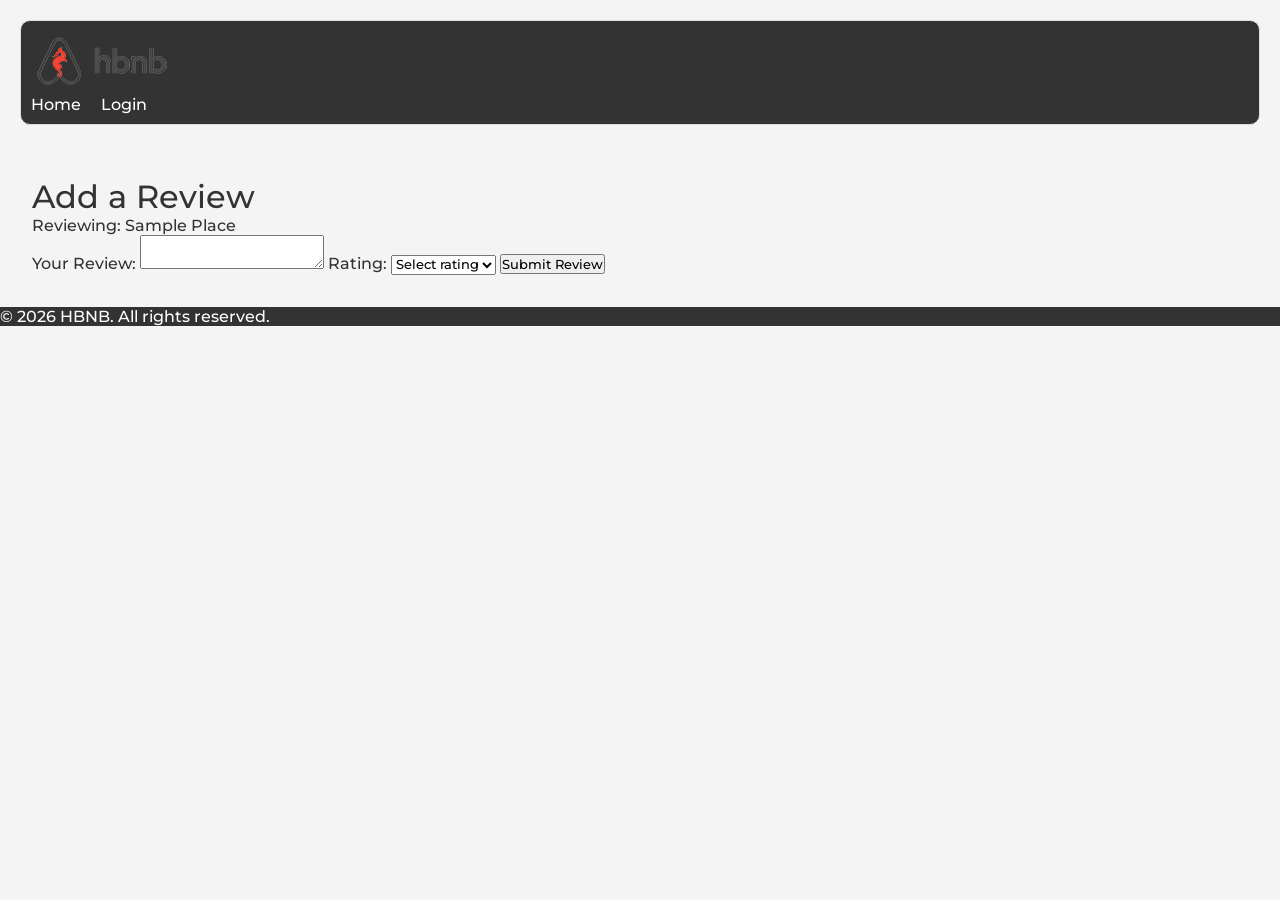
==== Part4/add_review.html @ 7bf24923 "Update add_review.html" ====
<!DOCTYPE html>
<html lang="en">
<head>
    <meta charset="UTF-8">
    <meta name="viewport" content="width=device-width, initial-scale=1.0">
    <title>Add Review</title>
    <link rel="stylesheet" href="styles.css">
    <link rel="icon" type="image/png" href="images/icon.png">
</head>
<body>

    <!-- Header -->
    <header>
        <img src="images/logo.png" alt="HBNB Logo" class="logo">
        <nav>
            <a href="index.html">Home</a>
            <a href="login.html" class="login-button">Login</a>
        </nav>
    </header>

    <!-- Main Content -->
    <main>
        <h1>Add a Review</h1>

        <!-- Static place identification -->
        <p><strong>Reviewing:</strong> Sample Place</p>

        <form id="review-form">
            <label for="review">Your Review:</label>
            <textarea id="review" name="review" required></textarea>

            <label for="rating">Rating:</label>
            <select id="rating" name="rating" required>
                <option value="">Select rating</option>
                <option value="1">1 - Very bad</option>
                <option value="2">2 - Bad</option>
                <option value="3">3 - Average</option>
                <option value="4">4 - Good</option>
                <option value="5">5 - Excellent</option>
            </select>

            <button type="submit">Submit Review</button>
        </form>
    </main>

    <!-- Footer -->
    <footer>
        <p>© 2026 HBNB. All rights reserved.</p>
    </footer>

</body>
</html>
---- Part4/styles.css ----
@import url('https://fonts.googleapis.com/css2?family=Montserrat:ital,wght@0,100..900;1,100..900&display=swap');
* {
    box-sizing: border-box;
    margin: 0;
    padding: 0;
    font-family: "Montserrat", sans-serif;
    font-optical-sizing: auto;
    font-weight: 500;
    font-style: normal;
}

body {
    background-color: #f4f4f4;
    color: #333;
}

header {
    background-color: #333;
    color: #fff;
    padding: 10px;
    margin: 20px;
    border: 1px solid #ddd;
    border-radius: 10px;
}

nav a {
    color: #fff;
    text-decoration: none;
    margin-right: 1rem;
}

main {
    padding: 2rem;
}

footer {
    background-color: #333;
    color: #fff;
}
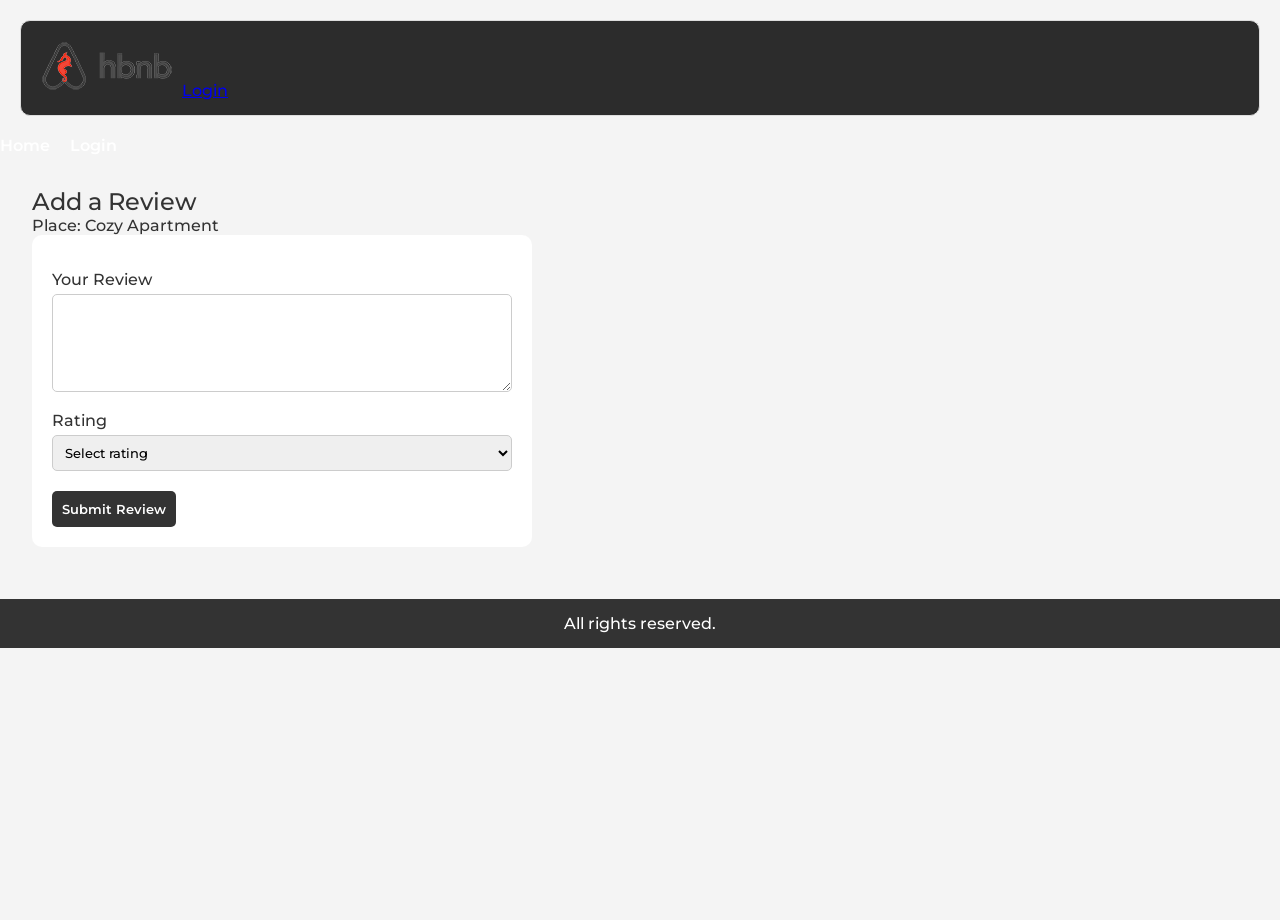
==== commit 051c827d: "Update add_review.html" ====
--- a/Part4/add_review.html
+++ b/Part4/add_review.html
@@ -1,52 +1,63 @@
 <!DOCTYPE html>
 <html lang="en">
 <head>
-    <meta charset="UTF-8">
-    <meta name="viewport" content="width=device-width, initial-scale=1.0">
-    <title>Add Review</title>
-    <link rel="stylesheet" href="styles.css">
-    <link rel="icon" type="image/png" href="images/icon.png">
+  <meta charset="UTF-8">
+  <meta name="viewport" content="width=device-width, initial-scale=1.0">
+  <title>Add Review</title>
+  <link rel="stylesheet" href="styles.css">
 </head>
+
 <body>
 
-    <!-- Header -->
-    <header>
-        <img src="images/logo.png" alt="HBNB Logo" class="logo">
-        <nav>
-            <a href="index.html">Home</a>
-            <a href="login.html" class="login-button">Login</a>
-        </nav>
-    </header>
+  <!-- Header -->
+  <header>
+    <img src="images/logo.png" class="logo" alt="Logo">
+    <a href="login.html" class="login-button">Login</a>
+  </header>
 
-    <!-- Main Content -->
-    <main>
-        <h1>Add a Review</h1>
+  <!-- Navigation -->
+  <nav>
+    <a href="index.html">Home</a>
+    <a href="login.html">Login</a>
+  </nav>
 
-        <!-- Static place identification -->
-        <p><strong>Reviewing:</strong> Sample Place</p>
+  <!-- Main Content -->
+  <main>
+    <section class="place-card">
+      <h1>Add a Review</h1>
 
-        <form id="review-form">
-            <label for="review">Your Review:</label>
-            <textarea id="review" name="review" required></textarea>
+      <!-- Identify the place (static for Task 0) -->
+      <p><strong>Place:</strong> Cozy Apartment</p>
 
-            <label for="rating">Rating:</label>
-            <select id="rating" name="rating" required>
-                <option value="">Select rating</option>
-                <option value="1">1 - Very bad</option>
-                <option value="2">2 - Bad</option>
-                <option value="3">3 - Average</option>
-                <option value="4">4 - Good</option>
-                <option value="5">5 - Excellent</option>
-            </select>
+      <form id="review-form" class="add-review">
 
-            <button type="submit">Submit Review</button>
-        </form>
-    </main>
+        <label for="review-text">Your Review</label>
+        <textarea
+          id="review-text"
+          name="review-text"
+          rows="5"
+          required
+        ></textarea>
 
-    <!-- Footer -->
-    <footer>
-        <p>© 2026 HBNB. All rights reserved.</p>
-    </footer>
+        <label for="rating">Rating</label>
+        <select id="rating" name="rating" required>
+          <option value="">Select rating</option>
+          <option value="1">★☆☆☆☆</option>
+          <option value="2">★★☆☆☆</option>
+          <option value="3">★★★☆☆</option>
+          <option value="4">★★★★☆</option>
+          <option value="5">★★★★★</option>
+        </select>
+
+        <button type="submit">Submit Review</button>
+      </form>
+    </section>
+  </main>
+
+  <!-- Footer -->
+  <footer>
+    <p>All rights reserved.</p>
+  </footer>
 
 </body>
 </html>
--- a/Part4/styles.css
+++ b/Part4/styles.css
@@ -1,23 +1,26 @@
 @import url('https://fonts.googleapis.com/css2?family=Montserrat:ital,wght@0,100..900;1,100..900&display=swap');
+
+/* ===== Global Reset ===== */
 * {
     box-sizing: border-box;
     margin: 0;
     padding: 0;
     font-family: "Montserrat", sans-serif;
-    font-optical-sizing: auto;
     font-weight: 500;
-    font-style: normal;
 }
 
+/* ===== Body ===== */
 body {
     background-color: #f4f4f4;
     color: #333;
+    min-height: 100vh;
 }
 
+/* ===== Header ===== */
 header {
-    background-color: #333;
+    background-color: #2c2c2c;
     color: #fff;
-    padding: 10px;
+    padding: 15px;
     margin: 20px;
     border: 1px solid #ddd;
     border-radius: 10px;
@@ -27,13 +30,61 @@
     color: #fff;
     text-decoration: none;
     margin-right: 1rem;
+    font-weight: 600;
 }
 
+nav a:hover {
+    text-decoration: underline;
+}
+
+/* ===== Main ===== */
 main {
     padding: 2rem;
 }
 
+/* ===== Forms ===== */
+form {
+    background-color: #fff;
+    padding: 20px;
+    border-radius: 10px;
+    max-width: 500px;
+}
+
+label {
+    display: block;
+    margin-top: 15px;
+}
+
+textarea,
+select,
+input {
+    width: 100%;
+    padding: 8px;
+    margin-top: 5px;
+    border-radius: 5px;
+    border: 1px solid #ccc;
+}
+
+button {
+    margin-top: 20px;
+    padding: 10px;
+    border: none;
+    border-radius: 5px;
+    background-color: #333;
+    color: #fff;
+    cursor: pointer;
+    font-weight: 600;
+}
+
+button:hover {
+    background-color: #555;
+}
+
+/* ===== Footer ===== */
 footer {
     background-color: #333;
     color: #fff;
+    padding: 15px;
+    text-align: center;
+    margin-top: 20px;
 }
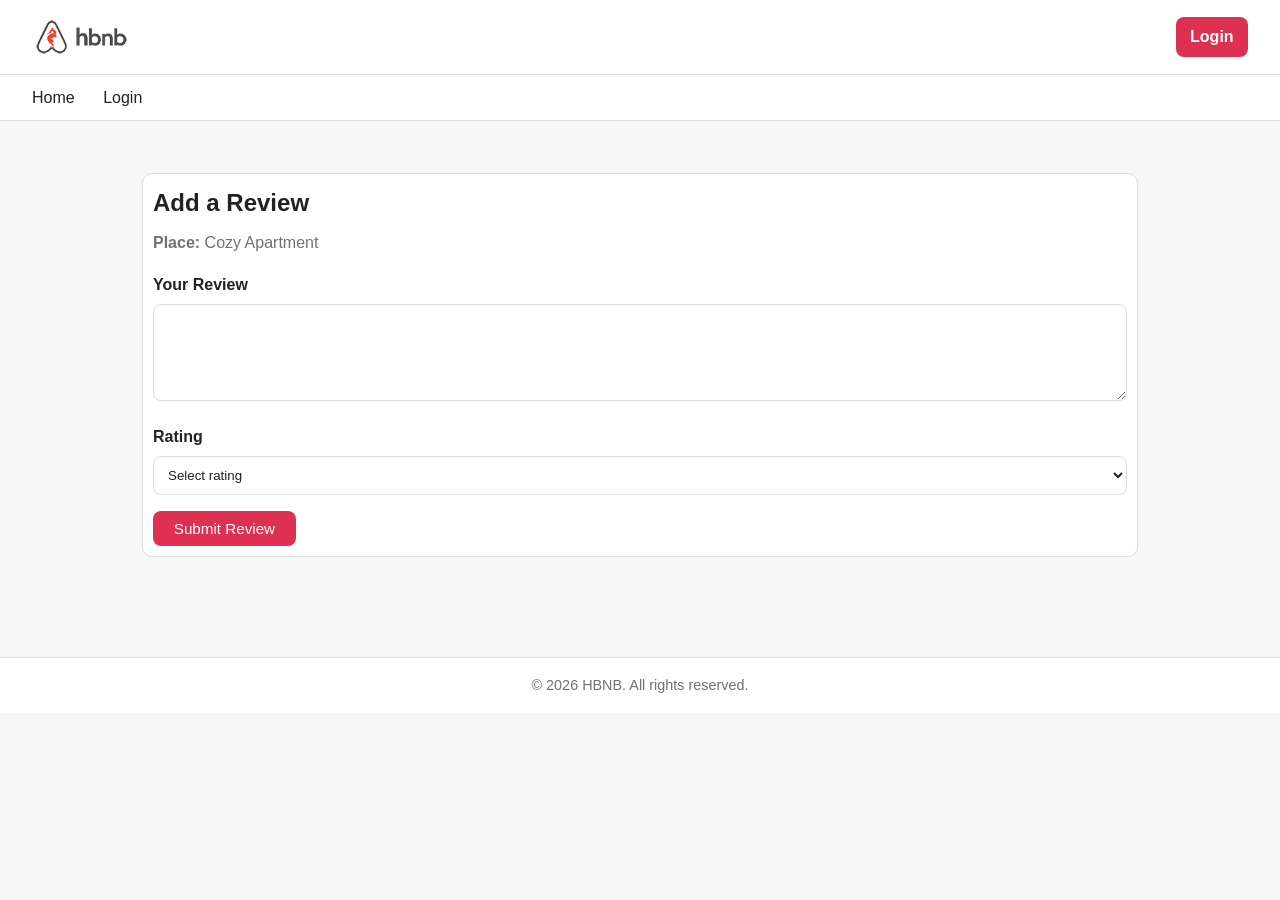
==== commit 9b133f19: "Update add_review.html" ====
--- a/Part4/add_review.html
+++ b/Part4/add_review.html
@@ -56,7 +56,7 @@
 
   <!-- Footer -->
   <footer>
-    <p>All rights reserved.</p>
+    <p>© 2026 HBNB. All rights reserved.</p>
   </footer>
 
 </body>
--- a/Part4/styles.css
+++ b/Part4/styles.css
@@ -1,90 +1,205 @@
-@import url('https://fonts.googleapis.com/css2?family=Montserrat:ital,wght@0,100..900;1,100..900&display=swap');
-
-/* ===== Global Reset ===== */
+/*
+  Clean, minimal
+*/
+
+/* ===== Reset ===== */
 * {
-    box-sizing: border-box;
-    margin: 0;
-    padding: 0;
-    font-family: "Montserrat", sans-serif;
-    font-weight: 500;
+  box-sizing: border-box;
+  margin: 0;
+  padding: 0;
+  font-family: Arial, sans-serif;
 }
 
 /* ===== Body ===== */
 body {
-    background-color: #f4f4f4;
-    color: #333;
-    min-height: 100vh;
+  background-color: #F7F7F7;
+  color: #222222;
+  line-height: 1.6;
 }
 
 /* ===== Header ===== */
 header {
-    background-color: #2c2c2c;
-    color: #fff;
-    padding: 15px;
-    margin: 20px;
-    border: 1px solid #ddd;
-    border-radius: 10px;
+  background-color: #FFFFFF;
+  color: #222222;
+  padding: 1rem 2rem;
+  display: flex;
+  align-items: center;
+  justify-content: space-between;
+  border-bottom: 1px solid #DDDDDD;
+}
+
+.logo {
+  height: 42px;
+}
+
+.login-button {
+  color: #FFFFFF;
+  text-decoration: none;
+  font-weight: bold;
+  background-color: #DE3151;
+  padding: 0.45rem 0.9rem;
+  border-radius: 8px;
+}
+
+.login-button:hover {
+  background-color: #E03150;
+}
+
+/* ===== Navigation ===== */
+nav {
+  background-color: #FFFFFF;
+  padding: 0.6rem 2rem;
+  border-bottom: 1px solid #DDDDDD;
 }
 
 nav a {
-    color: #fff;
-    text-decoration: none;
-    margin-right: 1rem;
-    font-weight: 600;
+  color: #222222;
+  text-decoration: none;
+  margin-right: 1.5rem;
+  font-weight: 500;
 }
 
 nav a:hover {
-    text-decoration: underline;
+  text-decoration: underline;
 }
 
 /* ===== Main ===== */
 main {
-    padding: 2rem;
+  padding: 2rem;
+  max-width: 1100px;
+  margin: auto;
+}
+
+/* ===== Cards (REQUIRED — DO NOT CHANGE VALUES) ===== */
+.place-card,
+.review-card {
+  margin: 20px;                 /* REQUIRED */
+  padding: 10px;                /* REQUIRED */
+  border: 1px solid #ddd;       /* REQUIRED */
+  border-radius: 10px;          /* REQUIRED */
+  background-color: #FFFFFF;
+}
+
+/* Card titles */
+.place-card h1,
+.place-card h2 {
+  margin-bottom: 0.5rem;
+  color: #222222;
+}
+
+/* Card text */
+.place-card p,
+.review-card p {
+  color: #717171;
+}
+
+.review-card {
+  margin-top: 1rem;
+}
+
+/* ===== Buttons ===== */
+.details-button,
+button {
+  display: inline-block;
+  margin-top: 1rem;
+  padding: 0.55rem 1.3rem;
+  background-color: #DE3151;
+  color: #FFFFFF;
+  text-decoration: none;
+  border: none;
+  border-radius: 8px;
+  cursor: pointer;
+  font-size: 0.95rem;
+}
+
+.details-button:hover,
+button:hover {
+  background-color: #E03150;
 }
 
 /* ===== Forms ===== */
 form {
-    background-color: #fff;
-    padding: 20px;
-    border-radius: 10px;
-    max-width: 500px;
+  margin-top: 1rem;
 }
 
 label {
-    display: block;
-    margin-top: 15px;
-}
-
+  display: block;
+  margin-top: 1rem;
+  font-weight: bold;
+  color: #222222;
+}
+
+input,
 textarea,
-select,
-input {
-    width: 100%;
-    padding: 8px;
-    margin-top: 5px;
-    border-radius: 5px;
-    border: 1px solid #ccc;
-}
-
-button {
-    margin-top: 20px;
-    padding: 10px;
-    border: none;
-    border-radius: 5px;
-    background-color: #333;
-    color: #fff;
-    cursor: pointer;
-    font-weight: 600;
-}
-
-button:hover {
-    background-color: #555;
+select {
+  width: 100%;
+  padding: 10px;
+  margin-top: 0.4rem;
+  border: 1px solid #DDDDDD;
+  border-radius: 8px;
+  background-color: #FFFFFF;
+  color: #222222;
+}
+
+input::placeholder,
+textarea::placeholder {
+  color: #717171;
+}
+
+textarea {
+  resize: vertical;
 }
 
 /* ===== Footer ===== */
 footer {
-    background-color: #333;
-    color: #fff;
-    padding: 15px;
-    text-align: center;
-    margin-top: 20px;
-}
+  background-color: #FFFFFF;
+  color: #717171;
+  text-align: center;
+  padding: 1rem;
+  margin-top: 3rem;
+  font-size: 0.9rem;
+  border-top: 1px solid #DDDDDD;
+}
+
+/* ==================================================
+   Place Details Page Enhancements (SAFE)
+   No required values touched
+================================================== */
+
+/* Space after place details card */
+#place-details {
+  margin-bottom: 2rem;
+}
+
+/* Amenities list */
+.place-info ul {
+  margin-top: 0.5rem;
+  padding-left: 1.2rem;
+}
+
+.place-info li {
+  margin-bottom: 0.35rem;
+  color: #717171;
+}
+
+/* Reviews section */
+#reviews {
+  margin-top: 2rem;
+}
+
+/* Reviews title aligned with cards */
+#reviews h2 {
+  margin-left: 20px; /* same as card margin */
+  margin-bottom: 0.5rem;
+  color: #222222;
+}
+
+/* Review spacing */
+.review-card p {
+  margin-bottom: 0.4rem;
+}
+
+/* Add Review button alignment */
+main section a.details-button {
+  margin-left: 20px;
+}
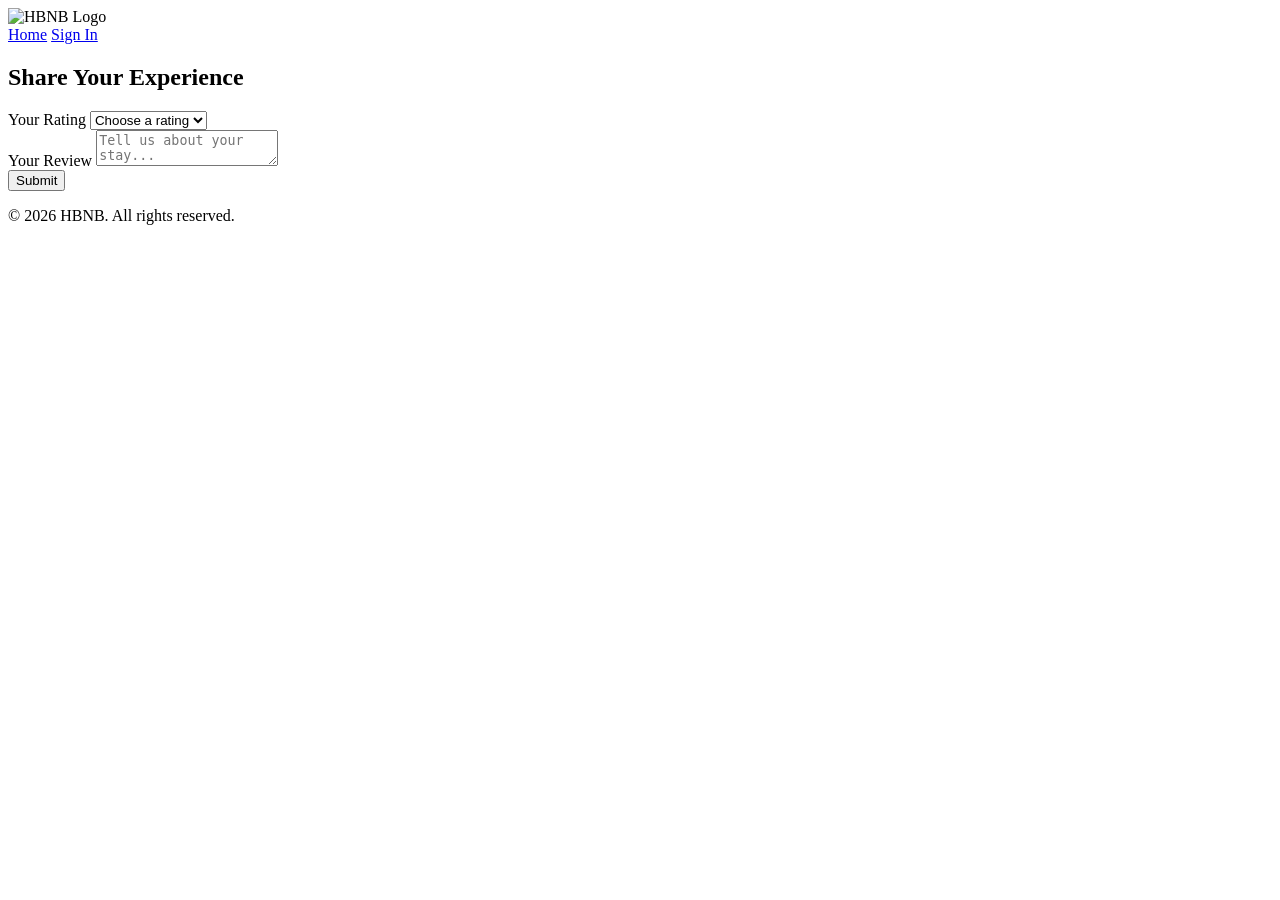
==== commit c3976ee4: "Update add_review.html" ====
--- a/Part4/add_review.html
+++ b/Part4/add_review.html
@@ -1,63 +1,52 @@
 <!DOCTYPE html>
 <html lang="en">
+
 <head>
-  <meta charset="UTF-8">
-  <meta name="viewport" content="width=device-width, initial-scale=1.0">
-  <title>Add Review</title>
-  <link rel="stylesheet" href="styles.css">
+    <meta charset="UTF-8">
+    <meta name="viewport" content="width=device-width, initial-scale=1.0">
+    <title>HBNB - Submit Your Review</title>
+    <link rel="stylesheet" href="../style/styles.css">
 </head>
 
 <body>
+    <header>
+        <img src="../style/images/logo.png" alt="HBNB Logo" class="brand-logo">
+        <nav class="navigation">
+            <a href="index.html">Home</a>
+            <a href="login.html">Sign In</a>
+        </nav>
+    </header>
 
-  <!-- Header -->
-  <header>
-    <img src="images/logo.png" class="logo" alt="Logo">
-    <a href="login.html" class="login-button">Login</a>
-  </header>
+    <main>
+        <section class="review-section">
+            <h2>Share Your Experience</h2>
+            <form id="reviewForm">
+                <div class="input-group">
+                    <label for="rating">Your Rating</label>
+                    <select id="rating" name="rating" required>
+                        <option value="">Choose a rating</option>
+                        <option value="1">⭐</option>
+                        <option value="2">⭐⭐</option>
+                        <option value="3">⭐⭐⭐</option>
+                        <option value="4">⭐⭐⭐⭐</option>
+                        <option value="5">⭐⭐⭐⭐⭐</option>
+                    </select>
+                </div>
+                <div class="input-group">
+                    <label for="text">Your Review</label>
+                    <textarea id="text" name="text" required minlength="10"
+                        placeholder="Tell us about your stay..."></textarea>
+                </div>
+                <button type="submit" class="btn-submit">Submit</button>
+            </form>
+        </section>
+    </main>
 
-  <!-- Navigation -->
-  <nav>
-    <a href="index.html">Home</a>
-    <a href="login.html">Login</a>
-  </nav>
+    <footer class="footer">
+        <p>&copy; 2026 HBNB. All rights reserved.</p>
+    </footer>
 
-  <!-- Main Content -->
-  <main>
-    <section class="place-card">
-      <h1>Add a Review</h1>
+    <script src="../style/scripts.js"></script>
+</body>
 
-      <!-- Identify the place (static for Task 0) -->
-      <p><strong>Place:</strong> Cozy Apartment</p>
-
-      <form id="review-form" class="add-review">
-
-        <label for="review-text">Your Review</label>
-        <textarea
-          id="review-text"
-          name="review-text"
-          rows="5"
-          required
-        ></textarea>
-
-        <label for="rating">Rating</label>
-        <select id="rating" name="rating" required>
-          <option value="">Select rating</option>
-          <option value="1">★☆☆☆☆</option>
-          <option value="2">★★☆☆☆</option>
-          <option value="3">★★★☆☆</option>
-          <option value="4">★★★★☆</option>
-          <option value="5">★★★★★</option>
-        </select>
-
-        <button type="submit">Submit Review</button>
-      </form>
-    </section>
-  </main>
-
-  <!-- Footer -->
-  <footer>
-    <p>© 2026 HBNB. All rights reserved.</p>
-  </footer>
-
-</body>
 </html>
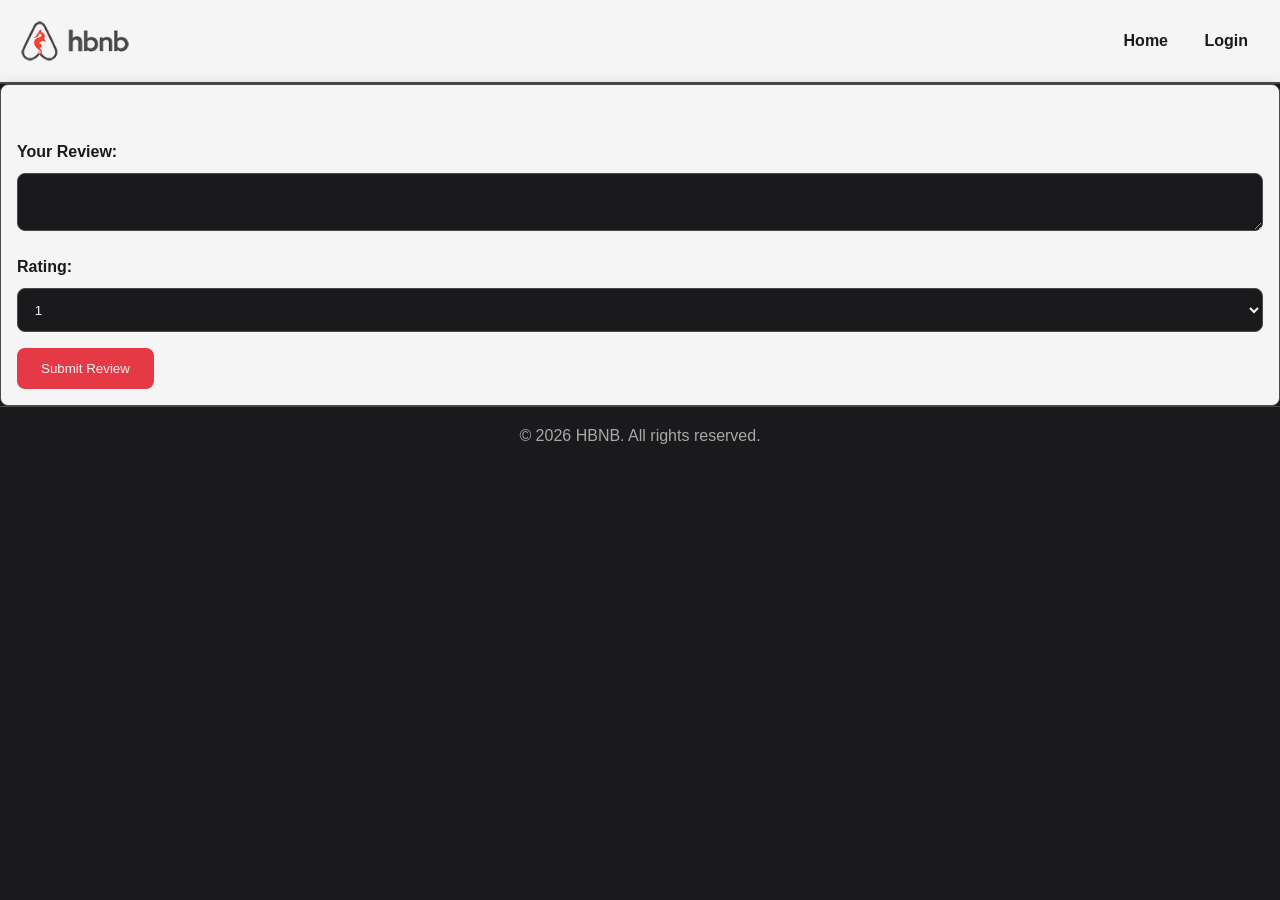
==== commit 2a15cbf6: "Update add_review.html" ====
--- a/Part4/add_review.html
+++ b/Part4/add_review.html
@@ -1,52 +1,50 @@
 <!DOCTYPE html>
 <html lang="en">
+<head>
+  <meta charset="UTF-8">
+  <meta name="viewport" content="width=device-width, initial-scale=1.0">
+  <title>Add Review</title>
+  <link rel="stylesheet" href="styles.css">
+</head>
+<body>
 
-<head>
-    <meta charset="UTF-8">
-    <meta name="viewport" content="width=device-width, initial-scale=1.0">
-    <title>HBNB - Submit Your Review</title>
-    <link rel="stylesheet" href="../style/styles.css">
-</head>
+  <!-- Header -->
+  <header>
+    <img src="images/logo.png" class="logo" alt="HBnB Logo">
+    <nav>
+      <a href="index.html">Home</a>
+      <a href="login.html" class="login-button">Login</a>
+    </nav>
+  </header>
 
-<body>
-    <header>
-        <img src="../style/images/logo.png" alt="HBNB Logo" class="brand-logo">
-        <nav class="navigation">
-            <a href="index.html">Home</a>
-            <a href="login.html">Sign In</a>
-        </nav>
-    </header>
+  <main>
 
-    <main>
-        <section class="review-section">
-            <h2>Share Your Experience</h2>
-            <form id="reviewForm">
-                <div class="input-group">
-                    <label for="rating">Your Rating</label>
-                    <select id="rating" name="rating" required>
-                        <option value="">Choose a rating</option>
-                        <option value="1">⭐</option>
-                        <option value="2">⭐⭐</option>
-                        <option value="3">⭐⭐⭐</option>
-                        <option value="4">⭐⭐⭐⭐</option>
-                        <option value="5">⭐⭐⭐⭐⭐</option>
-                    </select>
-                </div>
-                <div class="input-group">
-                    <label for="text">Your Review</label>
-                    <textarea id="text" name="text" required minlength="10"
-                        placeholder="Tell us about your stay..."></textarea>
-                </div>
-                <button type="submit" class="btn-submit">Submit</button>
-            </form>
-        </section>
-    </main>
+    <!-- Add Review Form -->
+    <form id="review-form">
+      <h2>Add a Review</h2>
 
-    <footer class="footer">
-        <p>&copy; 2026 HBNB. All rights reserved.</p>
-    </footer>
+      <label for="review">Your Review:</label>
+      <textarea id="review" name="review" required></textarea>
 
-    <script src="../style/scripts.js"></script>
+      <label for="rating">Rating:</label>
+      <select id="rating" name="rating" required>
+        <option value="1">1</option>
+        <option value="2">2</option>
+        <option value="3">3</option>
+        <option value="4">4</option>
+        <option value="5">5</option>
+      </select>
+
+      <button type="submit">Submit Review</button>
+    </form>
+
+  </main>
+
+  <!-- Footer -->
+  <footer>
+    <p>© 2026 HBNB. All rights reserved.</p>
+  </footer>
+
+  <script src="scripts.js"></script>
 </body>
-
 </html>
--- a/Part4/styles.css
+++ b/Part4/styles.css
@@ -0,0 +1,450 @@
+/* Global Variables */
+:root {
+    --primary-color: #1A1A1D; /* Noir intense */
+    --primary-hover: #E63946; /* Rouge vif */
+    --secondary-color: #F5F5F5; /* Blanc cassé */
+    --accent-color: #A8DADC; /* Bleu pastel */
+    --bg-dark: #1A1A1D; /* Fond noir intense */
+    --bg-light: #F5F5F5; /* Fond blanc cassé */
+    --text-color: #F5F5F5; /* Texte blanc cassé */
+    --text-muted: #A8A8A8; /* Texte gris clair */
+    --border-color: #4A4A4A; /* Bordures gris foncé */
+    --shadow: 0 4px 15px rgba(0, 0, 0, 0.3); /* Ombre subtile */
+    --transition: all 0.3s ease-in-out;
+    --border-radius: 8px;
+    --spacing: 1rem;
+}
+
+/* Reset */
+* {
+    margin: 0;
+    padding: 0;
+    box-sizing: border-box;
+}
+
+body {
+    font-family: 'Roboto', sans-serif;
+    background-color: var(--bg-dark);
+    color: var(--text-color);
+    line-height: 1.6;
+    display: flex;
+    flex-direction: column;
+    min-height: 100vh;
+    transition: var(--transition);
+}
+
+/* Header */
+header {
+    background-color: var(--bg-light);
+    padding: var(--spacing);
+    display: flex;
+    justify-content: space-between;
+    align-items: center;
+    box-shadow: var(--shadow);
+    border-bottom: 2px solid var(--border-color);
+}
+
+header img {
+    height: 50px;
+    transition: var(--transition);
+}
+
+header img:hover {
+    filter: brightness(1.2);
+    transform: scale(1.1);
+}
+
+header nav a {
+    color: var(--primary-color);
+    text-decoration: none;
+    margin: 0 var(--spacing);
+    font-weight: bold;
+    transition: var(--transition);
+}
+
+header nav a:hover {
+    color: var(--primary-hover);
+}
+
+/* Footer */
+footer {
+    background-color: var(--bg-dark);
+    text-align: center;
+    padding: var(--spacing);
+    color: var(--text-muted);
+    border-top: 1px solid var(--border-color);
+}
+
+/* Buttons */
+button {
+    background-color: var(--primary-hover);
+    color: var(--secondary-color);
+    border: none;
+    padding: 0.8rem 1.5rem;
+    border-radius: var(--border-radius);
+    cursor: pointer;
+    transition: var(--transition);
+}
+
+button:hover {
+    background-color: var(--accent-color);
+    color: var(--primary-color);
+    transform: translateY(-2px);
+}
+
+/* Forms */
+form {
+    background-color: var(--bg-light);
+    padding: var(--spacing);
+    border-radius: var(--border-radius);
+    box-shadow: var(--shadow);
+    border: 1px solid var(--border-color);
+}
+
+form label {
+    display: block;
+    margin-bottom: 0.5rem;
+    font-weight: bold;
+    color: var(--primary-color);
+}
+
+form input,
+form select,
+form textarea {
+    width: 100%;
+    padding: 0.8rem;
+    margin-bottom: var(--spacing);
+    border: 1px solid var(--border-color);
+    border-radius: var(--border-radius);
+    background-color: var(--bg-dark);
+    color: var(--text-color);
+    transition: var(--transition);
+}
+
+form input:focus,
+form select:focus,
+form textarea:focus {
+    border-color: var(--accent-color);
+    outline: none;
+}
+
+/* Cards */
+.card {
+    background-color: var(--bg-light);
+    border-radius: var(--border-radius);
+    box-shadow: var(--shadow);
+    padding: var(--spacing);
+    margin-bottom: var(--spacing);
+    color: var(--primary-color);
+    border: 1px solid var(--border-color);
+    transition: var(--transition);
+}
+
+.card:hover {
+    background-color: var(--accent-color);
+    color: var(--primary-color);
+    transform: translateY(-5px);
+    box-shadow: 0 6px 20px rgba(0, 0, 0, 0.5);
+}
+
+/* ======================================== */
+/*  LOGIN PAGE STYLES */
+/* ======================================== */
+
+/* Login Page Container */
+.login-container {
+    max-width: 400px;
+    margin: 50px auto;
+    padding: 30px;
+    background-color: var(--bg-light);
+    border-radius: var(--border-radius);
+    box-shadow: var(--shadow);
+    border: 1px solid var(--border-color);
+}
+
+.login-container h1 {
+    color: var(--primary-color);
+    text-align: center;
+    margin-bottom: 30px;
+    font-size: 2rem;
+}
+
+/* Login Form Error Message */
+#login-error {
+    color: var(--primary-hover);
+    text-align: center;
+    margin-bottom: 15px;
+    font-size: 0.9rem;
+    min-height: 20px;
+    display: none;
+}
+
+/* Login Form Input Containers (for icons) */
+.input-container {
+    position: relative;
+    margin-bottom: var(--spacing);
+}
+
+.input-container i {
+    position: absolute;
+    left: 12px;
+    top: 50%;
+    transform: translateY(-50%);
+    color: var(--text-muted);
+    z-index: 1;
+}
+
+.input-container input {
+    padding-left: 35px;
+    margin-bottom: 0;
+}
+
+/* Login Button */
+#login-btn {
+    width: 100%;
+    padding: 12px;
+    background-color: var(--primary-hover);
+    color: var(--secondary-color);
+    border: none;
+    border-radius: var(--border-radius);
+    font-size: 16px;
+    font-weight: bold;
+    cursor: pointer;
+    transition: var(--transition);
+}
+
+#login-btn:hover:not(:disabled) {
+    background-color: var(--accent-color);
+    color: var(--primary-color);
+    transform: translateY(-2px);
+}
+
+#login-btn:disabled {
+    background-color: var(--text-muted);
+    cursor: not-allowed;
+    opacity: 0.7;
+}
+
+/* Demo Credentials Note */
+.demo-note {
+    text-align: center;
+    margin-top: 20px;
+    color: var(--text-muted);
+    font-size: 14px;
+}
+
+/* ======================================== */
+/*  PLACES LIST PAGE STYLES */
+/* ======================================== */
+
+/* Filter Section */
+#filter {
+    background-color: var(--bg-light);
+    padding: 20px;
+    border-radius: var(--border-radius);
+    margin-bottom: 30px;
+    box-shadow: var(--shadow);
+    border: 1px solid var(--border-color);
+    display: flex;
+    align-items: center;
+    gap: 15px;
+}
+
+#filter label {
+    font-weight: bold;
+    color: var(--primary-color);
+    font-size: 1.1rem;
+}
+
+#price-filter {
+    padding: 10px;
+    border: 1px solid var(--border-color);
+    border-radius: var(--border-radius);
+    font-size: 16px;
+    cursor: pointer;
+    min-width: 150px;
+    background-color: var(--bg-dark);
+    color: var(--text-color);
+}
+
+#price-filter:focus {
+    outline: none;
+    border-color: var(--accent-color);
+}
+
+/* Places List Container */
+#places-list {
+    display: grid;
+    grid-template-columns: repeat(auto-fill, minmax(300px, 1fr));
+    gap: 20px;
+    margin-top: 20px;
+}
+
+/* Place Card */
+.place-card {
+    background-color: var(--bg-light);
+    border-radius: var(--border-radius);
+    box-shadow: var(--shadow);
+    padding: 20px;
+    border: 1px solid var(--border-color);
+    transition: var(--transition);
+    display: flex;
+    flex-direction: column;
+}
+
+.place-card:hover {
+    transform: translateY(-5px);
+    box-shadow: 0 6px 20px rgba(0, 0, 0, 0.5);
+    border-color: var(--accent-color);
+}
+
+.place-card h3 {
+    color: var(--primary-color);
+    margin-bottom: 10px;
+    font-size: 1.3rem;
+}
+
+.place-card .description {
+    color: var(--primary-color);
+    margin-bottom: 10px;
+    line-height: 1.4;
+    opacity: 0.8;
+    flex-grow: 1;
+}
+
+.place-card .location {
+    color: var(--text-muted);
+    margin-bottom: 8px;
+    font-size: 0.9rem;
+}
+
+.place-card .price {
+    font-size: 1.2rem;
+    font-weight: bold;
+    color: var(--primary-hover);
+    margin-bottom: 8px;
+}
+
+.place-card .rating {
+    color: #FFD700; /* Gold color for stars */
+    margin-bottom: 15px;
+    font-size: 1rem;
+}
+
+/* Details Button */
+.details-button {
+    background-color: var(--primary-hover);
+    color: var(--secondary-color);
+    border: none;
+    padding: 10px 15px;
+    border-radius: var(--border-radius);
+    cursor: pointer;
+    width: 100%;
+    font-size: 14px;
+    font-weight: bold;
+    transition: var(--transition);
+}
+
+.details-button:hover {
+    background-color: var(--accent-color);
+    color: var(--primary-color);
+    transform: translateY(-2px);
+}
+
+/* Loading State */
+.loading {
+    text-align: center;
+    padding: 40px;
+    color: var(--text-muted);
+    font-size: 1.1rem;
+    grid-column: 1 / -1;
+}
+
+/* Error Message */
+.error {
+    color: var(--primary-hover);
+    text-align: center;
+    padding: 40px;
+    font-size: 1.1rem;
+    grid-column: 1 / -1;
+}
+
+/* No Places Message */
+.no-places {
+    color: var(--text-muted);
+    text-align: center;
+    padding: 40px;
+    font-size: 1.1rem;
+    grid-column: 1 / -1;
+}
+
+/* No Results Message (for filtering) */
+#no-results-message {
+    color: var(--text-muted);
+    text-align: center;
+    padding: 40px;
+    font-size: 1.1rem;
+    grid-column: 1 / -1;
+}
+
+/* ======================================== */
+/* RESPONSIVE DESIGN */
+/* ======================================== */
+
+@media (max-width: 768px) {
+    /* Header */
+    header {
+        flex-direction: column;
+        text-align: center;
+        gap: 10px;
+    }
+    
+    header nav {
+        margin-top: 10px;
+    }
+    
+    header nav a {
+        margin: 0 8px;
+    }
+    
+    /* Filter Section */
+    #filter {
+        flex-direction: column;
+        align-items: flex-start;
+    }
+    
+    #price-filter {
+        width: 100%;
+    }
+    
+    /* Places Grid */
+    #places-list {
+        grid-template-columns: 1fr;
+    }
+    
+    /* Login Container */
+    .login-container {
+        margin: 20px;
+        padding: 20px;
+    }
+}
+
+@media (max-width: 480px) {
+    /* Typography */
+    h1 {
+        font-size: 1.8rem;
+    }
+    
+    h2 {
+        font-size: 1.3rem;
+    }
+    
+    /* Cards */
+    .place-card h3 {
+        font-size: 1.1rem;
+    }
+    
+    .place-card .price {
+        font-size: 1rem;
+    }
+}
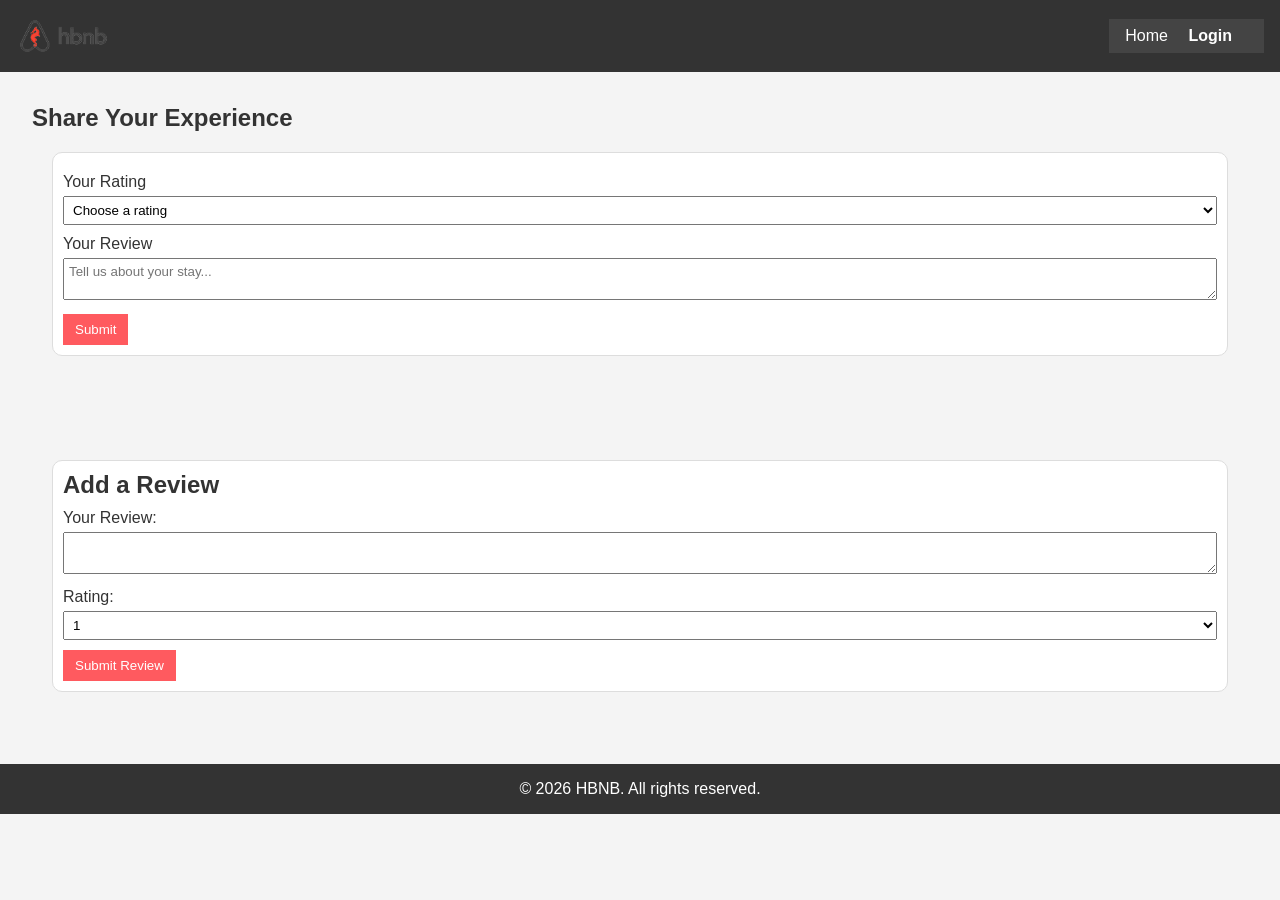
==== commit 546d21cf: "task 4 Hbnb" ====
--- a/Part4/add_review.html
+++ b/Part4/add_review.html
@@ -16,6 +16,30 @@
       <a href="login.html" class="login-button">Login</a>
     </nav>
   </header>
+    <main>
+        <section class="review-section">
+            <h2>Share Your Experience</h2>
+            <form id="review-form">
+                <div class="input-group">
+                    <label for="rating">Your Rating</label>
+                    <select id="rating" name="rating" required>
+                        <option value="">Choose a rating</option>
+                        <option value="1">⭐</option>
+                        <option value="2">⭐⭐</option>
+                        <option value="3">⭐⭐⭐</option>
+                        <option value="4">⭐⭐⭐⭐</option>
+                        <option value="5">⭐⭐⭐⭐⭐</option>
+                    </select>
+                </div>
+                <div class="input-group">
+                    <label for="text">Your Review</label>
+                    <textarea id="review-text" name="text" required minlength="10"
+                        placeholder="Tell us about your stay..."></textarea>
+                </div>
+                <button type="submit" class="btn-submit">Submit</button>
+            </form>
+        </section>
+    </main>
 
   <main>
 
--- a/Part4/styles.css
+++ b/Part4/styles.css
@@ -1,450 +1,190 @@
-/* Global Variables */
-:root {
-    --primary-color: #1A1A1D; /* Noir intense */
-    --primary-hover: #E63946; /* Rouge vif */
-    --secondary-color: #F5F5F5; /* Blanc cassé */
-    --accent-color: #A8DADC; /* Bleu pastel */
-    --bg-dark: #1A1A1D; /* Fond noir intense */
-    --bg-light: #F5F5F5; /* Fond blanc cassé */
-    --text-color: #F5F5F5; /* Texte blanc cassé */
-    --text-muted: #A8A8A8; /* Texte gris clair */
-    --border-color: #4A4A4A; /* Bordures gris foncé */
-    --shadow: 0 4px 15px rgba(0, 0, 0, 0.3); /* Ombre subtile */
-    --transition: all 0.3s ease-in-out;
-    --border-radius: 8px;
-    --spacing: 1rem;
-}
+/* ========================================
+   RESET
+======================================== */
 
-/* Reset */
 * {
     margin: 0;
     padding: 0;
     box-sizing: border-box;
+    font-family: Arial, sans-serif;
 }
 
+/* ========================================
+   BODY
+======================================== */
+
 body {
-    font-family: 'Roboto', sans-serif;
-    background-color: var(--bg-dark);
-    color: var(--text-color);
-    line-height: 1.6;
-    display: flex;
-    flex-direction: column;
-    min-height: 100vh;
-    transition: var(--transition);
+    background-color: #f4f4f4;
+    color: #333;
 }
 
-/* Header */
+/* ========================================
+   HEADER
+======================================== */
+
 header {
-    background-color: var(--bg-light);
-    padding: var(--spacing);
+    background-color: #333;
+    color: #fff;
+    padding: 1rem;
     display: flex;
     justify-content: space-between;
     align-items: center;
-    box-shadow: var(--shadow);
-    border-bottom: 2px solid var(--border-color);
 }
 
-header img {
-    height: 50px;
-    transition: var(--transition);
+.logo {
+    height: 40px;
 }
 
-header img:hover {
-    filter: brightness(1.2);
-    transform: scale(1.1);
+.login-button {
+    color: #fff;
+    text-decoration: none;
+    font-weight: bold;
 }
 
-header nav a {
-    color: var(--primary-color);
-    text-decoration: none;
-    margin: 0 var(--spacing);
-    font-weight: bold;
-    transition: var(--transition);
+/* ========================================
+   NAVIGATION
+======================================== */
+
+nav {
+    background-color: #444;
+    padding: 0.5rem 1rem;
 }
 
-header nav a:hover {
-    color: var(--primary-hover);
+nav a {
+    color: #fff;
+    text-decoration: none;
+    margin-right: 1rem;
 }
 
-/* Footer */
-footer {
-    background-color: var(--bg-dark);
-    text-align: center;
-    padding: var(--spacing);
-    color: var(--text-muted);
-    border-top: 1px solid var(--border-color);
+/* ========================================
+   MAIN
+======================================== */
+
+main {
+    padding: 2rem;
 }
 
-/* Buttons */
-button {
-    background-color: var(--primary-hover);
-    color: var(--secondary-color);
-    border: none;
-    padding: 0.8rem 1.5rem;
-    border-radius: var(--border-radius);
-    cursor: pointer;
-    transition: var(--transition);
+/* ========================================
+   FILTER SECTION
+======================================== */
+
+#filter {
+    margin-bottom: 20px;
 }
 
-button:hover {
-    background-color: var(--accent-color);
-    color: var(--primary-color);
-    transform: translateY(-2px);
+#price-filter {
+    padding: 5px;
 }
 
-/* Forms */
+/* ========================================
+   PLACES GRID
+======================================== */
+
+#places-list {
+    display: flex;
+    flex-wrap: wrap;
+}
+
+/* ========================================
+   PLACE CARD (REQUIRED)
+======================================== */
+
+.place-card {
+    background-color: #fff;
+    border: 1px solid #ddd;      /* REQUIRED */
+    border-radius: 10px;         /* REQUIRED */
+    padding: 10px;               /* REQUIRED */
+    margin: 20px;                /* REQUIRED */
+    width: 300px;
+}
+
+.place-card h3 {
+    margin-bottom: 10px;
+}
+
+.place-card .price {
+    font-weight: bold;
+    margin-bottom: 10px;
+}
+
+.details-button {
+    background-color: #ff5a5f;
+    color: white;
+    border: none;
+    padding: 8px 12px;
+    cursor: pointer;
+}
+
+/* ========================================
+   PLACE DETAILS PAGE
+======================================== */
+
+.place-details {
+    background-color: #fff;
+    border: 1px solid #ddd;   /* REQUIRED */
+    border-radius: 10px;      /* REQUIRED */
+    padding: 10px;            /* REQUIRED */
+    margin: 20px;             /* REQUIRED */
+}
+
+.place-info {
+    margin-bottom: 20px;
+}
+
+/* ========================================
+   REVIEWS
+======================================== */
+
+.review-card {
+    background-color: #fff;
+    border: 1px solid #ddd;   /* REQUIRED */
+    border-radius: 10px;      /* REQUIRED */
+    padding: 10px;            /* REQUIRED */
+    margin: 20px;             /* REQUIRED */
+}
+
+/* ========================================
+   ADD REVIEW FORM
+======================================== */
+
 form {
-    background-color: var(--bg-light);
-    padding: var(--spacing);
-    border-radius: var(--border-radius);
-    box-shadow: var(--shadow);
-    border: 1px solid var(--border-color);
+    background-color: #fff;
+    border: 1px solid #ddd;
+    border-radius: 10px;
+    padding: 10px;
+    margin: 20px;
 }
 
 form label {
     display: block;
-    margin-bottom: 0.5rem;
-    font-weight: bold;
-    color: var(--primary-color);
+    margin-top: 10px;
 }
 
 form input,
-form select,
-form textarea {
+form textarea,
+form select {
     width: 100%;
-    padding: 0.8rem;
-    margin-bottom: var(--spacing);
-    border: 1px solid var(--border-color);
-    border-radius: var(--border-radius);
-    background-color: var(--bg-dark);
-    color: var(--text-color);
-    transition: var(--transition);
+    padding: 5px;
+    margin-top: 5px;
 }
 
-form input:focus,
-form select:focus,
-form textarea:focus {
-    border-color: var(--accent-color);
-    outline: none;
+button {
+    margin-top: 10px;
+    padding: 8px 12px;
+    background-color: #ff5a5f;
+    color: white;
+    border: none;
+    cursor: pointer;
 }
 
-/* Cards */
-.card {
-    background-color: var(--bg-light);
-    border-radius: var(--border-radius);
-    box-shadow: var(--shadow);
-    padding: var(--spacing);
-    margin-bottom: var(--spacing);
-    color: var(--primary-color);
-    border: 1px solid var(--border-color);
-    transition: var(--transition);
-}
+/* ========================================
+   FOOTER
+======================================== */
 
-.card:hover {
-    background-color: var(--accent-color);
-    color: var(--primary-color);
-    transform: translateY(-5px);
-    box-shadow: 0 6px 20px rgba(0, 0, 0, 0.5);
-}
-
-/* ======================================== */
-/*  LOGIN PAGE STYLES */
-/* ======================================== */
-
-/* Login Page Container */
-.login-container {
-    max-width: 400px;
-    margin: 50px auto;
-    padding: 30px;
-    background-color: var(--bg-light);
-    border-radius: var(--border-radius);
-    box-shadow: var(--shadow);
-    border: 1px solid var(--border-color);
-}
-
-.login-container h1 {
-    color: var(--primary-color);
+footer {
+    background-color: #333;
+    color: white;
     text-align: center;
-    margin-bottom: 30px;
-    font-size: 2rem;
-}
-
-/* Login Form Error Message */
-#login-error {
-    color: var(--primary-hover);
-    text-align: center;
-    margin-bottom: 15px;
-    font-size: 0.9rem;
-    min-height: 20px;
-    display: none;
-}
-
-/* Login Form Input Containers (for icons) */
-.input-container {
-    position: relative;
-    margin-bottom: var(--spacing);
-}
-
-.input-container i {
-    position: absolute;
-    left: 12px;
-    top: 50%;
-    transform: translateY(-50%);
-    color: var(--text-muted);
-    z-index: 1;
-}
-
-.input-container input {
-    padding-left: 35px;
-    margin-bottom: 0;
-}
-
-/* Login Button */
-#login-btn {
-    width: 100%;
-    padding: 12px;
-    background-color: var(--primary-hover);
-    color: var(--secondary-color);
-    border: none;
-    border-radius: var(--border-radius);
-    font-size: 16px;
-    font-weight: bold;
-    cursor: pointer;
-    transition: var(--transition);
-}
-
-#login-btn:hover:not(:disabled) {
-    background-color: var(--accent-color);
-    color: var(--primary-color);
-    transform: translateY(-2px);
-}
-
-#login-btn:disabled {
-    background-color: var(--text-muted);
-    cursor: not-allowed;
-    opacity: 0.7;
-}
-
-/* Demo Credentials Note */
-.demo-note {
-    text-align: center;
-    margin-top: 20px;
-    color: var(--text-muted);
-    font-size: 14px;
-}
-
-/* ======================================== */
-/*  PLACES LIST PAGE STYLES */
-/* ======================================== */
-
-/* Filter Section */
-#filter {
-    background-color: var(--bg-light);
-    padding: 20px;
-    border-radius: var(--border-radius);
-    margin-bottom: 30px;
-    box-shadow: var(--shadow);
-    border: 1px solid var(--border-color);
-    display: flex;
-    align-items: center;
-    gap: 15px;
-}
-
-#filter label {
-    font-weight: bold;
-    color: var(--primary-color);
-    font-size: 1.1rem;
-}
-
-#price-filter {
-    padding: 10px;
-    border: 1px solid var(--border-color);
-    border-radius: var(--border-radius);
-    font-size: 16px;
-    cursor: pointer;
-    min-width: 150px;
-    background-color: var(--bg-dark);
-    color: var(--text-color);
-}
-
-#price-filter:focus {
-    outline: none;
-    border-color: var(--accent-color);
-}
-
-/* Places List Container */
-#places-list {
-    display: grid;
-    grid-template-columns: repeat(auto-fill, minmax(300px, 1fr));
-    gap: 20px;
+    padding: 1rem;
     margin-top: 20px;
 }
-
-/* Place Card */
-.place-card {
-    background-color: var(--bg-light);
-    border-radius: var(--border-radius);
-    box-shadow: var(--shadow);
-    padding: 20px;
-    border: 1px solid var(--border-color);
-    transition: var(--transition);
-    display: flex;
-    flex-direction: column;
-}
-
-.place-card:hover {
-    transform: translateY(-5px);
-    box-shadow: 0 6px 20px rgba(0, 0, 0, 0.5);
-    border-color: var(--accent-color);
-}
-
-.place-card h3 {
-    color: var(--primary-color);
-    margin-bottom: 10px;
-    font-size: 1.3rem;
-}
-
-.place-card .description {
-    color: var(--primary-color);
-    margin-bottom: 10px;
-    line-height: 1.4;
-    opacity: 0.8;
-    flex-grow: 1;
-}
-
-.place-card .location {
-    color: var(--text-muted);
-    margin-bottom: 8px;
-    font-size: 0.9rem;
-}
-
-.place-card .price {
-    font-size: 1.2rem;
-    font-weight: bold;
-    color: var(--primary-hover);
-    margin-bottom: 8px;
-}
-
-.place-card .rating {
-    color: #FFD700; /* Gold color for stars */
-    margin-bottom: 15px;
-    font-size: 1rem;
-}
-
-/* Details Button */
-.details-button {
-    background-color: var(--primary-hover);
-    color: var(--secondary-color);
-    border: none;
-    padding: 10px 15px;
-    border-radius: var(--border-radius);
-    cursor: pointer;
-    width: 100%;
-    font-size: 14px;
-    font-weight: bold;
-    transition: var(--transition);
-}
-
-.details-button:hover {
-    background-color: var(--accent-color);
-    color: var(--primary-color);
-    transform: translateY(-2px);
-}
-
-/* Loading State */
-.loading {
-    text-align: center;
-    padding: 40px;
-    color: var(--text-muted);
-    font-size: 1.1rem;
-    grid-column: 1 / -1;
-}
-
-/* Error Message */
-.error {
-    color: var(--primary-hover);
-    text-align: center;
-    padding: 40px;
-    font-size: 1.1rem;
-    grid-column: 1 / -1;
-}
-
-/* No Places Message */
-.no-places {
-    color: var(--text-muted);
-    text-align: center;
-    padding: 40px;
-    font-size: 1.1rem;
-    grid-column: 1 / -1;
-}
-
-/* No Results Message (for filtering) */
-#no-results-message {
-    color: var(--text-muted);
-    text-align: center;
-    padding: 40px;
-    font-size: 1.1rem;
-    grid-column: 1 / -1;
-}
-
-/* ======================================== */
-/* RESPONSIVE DESIGN */
-/* ======================================== */
-
-@media (max-width: 768px) {
-    /* Header */
-    header {
-        flex-direction: column;
-        text-align: center;
-        gap: 10px;
-    }
-    
-    header nav {
-        margin-top: 10px;
-    }
-    
-    header nav a {
-        margin: 0 8px;
-    }
-    
-    /* Filter Section */
-    #filter {
-        flex-direction: column;
-        align-items: flex-start;
-    }
-    
-    #price-filter {
-        width: 100%;
-    }
-    
-    /* Places Grid */
-    #places-list {
-        grid-template-columns: 1fr;
-    }
-    
-    /* Login Container */
-    .login-container {
-        margin: 20px;
-        padding: 20px;
-    }
-}
-
-@media (max-width: 480px) {
-    /* Typography */
-    h1 {
-        font-size: 1.8rem;
-    }
-    
-    h2 {
-        font-size: 1.3rem;
-    }
-    
-    /* Cards */
-    .place-card h3 {
-        font-size: 1.1rem;
-    }
-    
-    .place-card .price {
-        font-size: 1rem;
-    }
-}
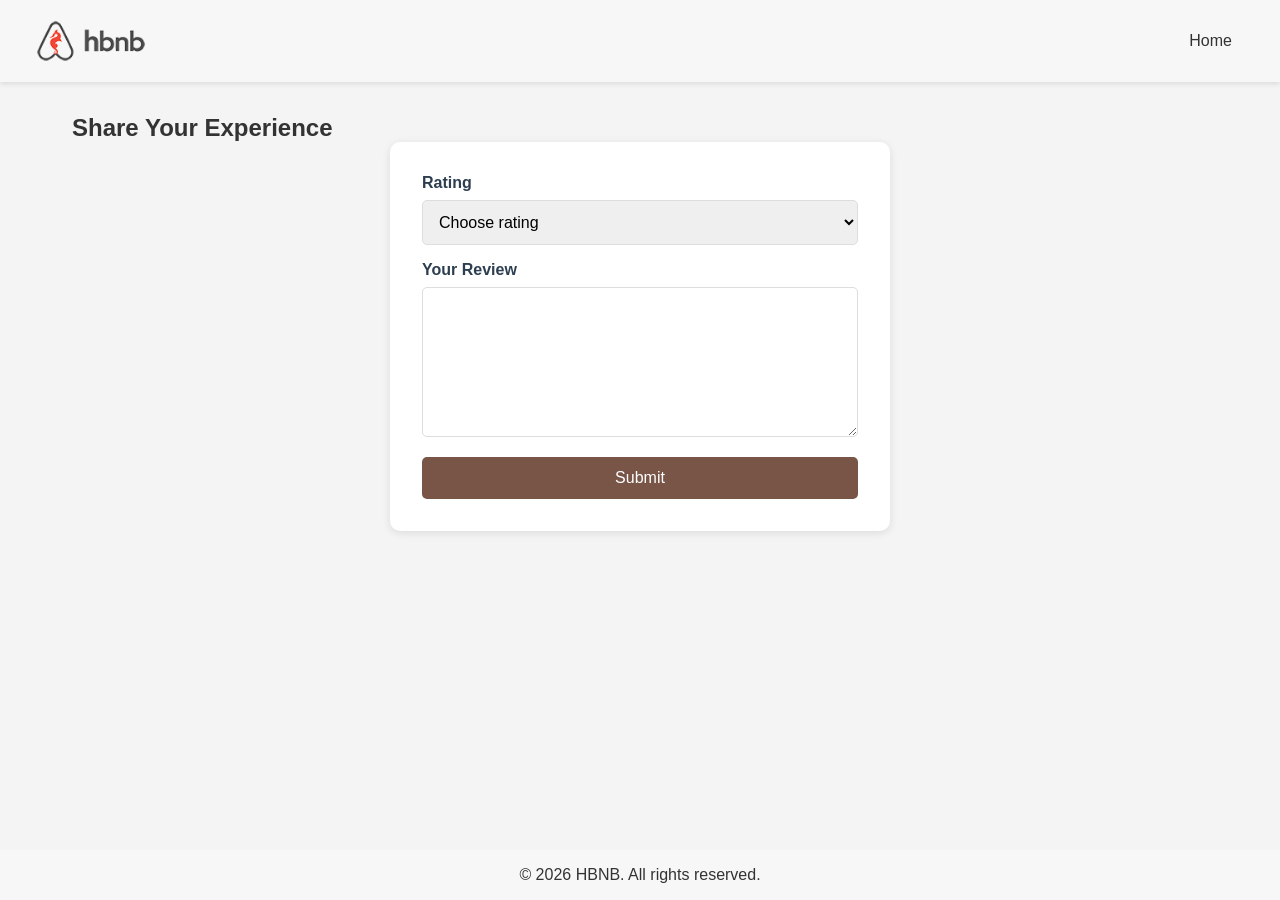
==== commit 9c243393: "Update add_review.html" ====
--- a/Part4/add_review.html
+++ b/Part4/add_review.html
@@ -2,73 +2,50 @@
 <html lang="en">
 <head>
   <meta charset="UTF-8">
-  <meta name="viewport" content="width=device-width, initial-scale=1.0">
   <title>Add Review</title>
   <link rel="stylesheet" href="styles.css">
 </head>
 <body>
 
-  <!-- Header -->
-  <header>
-    <img src="images/logo.png" class="logo" alt="HBnB Logo">
-    <nav>
-      <a href="index.html">Home</a>
-      <a href="login.html" class="login-button">Login</a>
-    </nav>
-  </header>
-    <main>
-        <section class="review-section">
-            <h2>Share Your Experience</h2>
-            <form id="review-form">
-                <div class="input-group">
-                    <label for="rating">Your Rating</label>
-                    <select id="rating" name="rating" required>
-                        <option value="">Choose a rating</option>
-                        <option value="1">⭐</option>
-                        <option value="2">⭐⭐</option>
-                        <option value="3">⭐⭐⭐</option>
-                        <option value="4">⭐⭐⭐⭐</option>
-                        <option value="5">⭐⭐⭐⭐⭐</option>
-                    </select>
-                </div>
-                <div class="input-group">
-                    <label for="text">Your Review</label>
-                    <textarea id="review-text" name="text" required minlength="10"
-                        placeholder="Tell us about your stay..."></textarea>
-                </div>
-                <button type="submit" class="btn-submit">Submit</button>
-            </form>
-        </section>
-    </main>
+<header>
+  <img src="images/logo.png" class="logo" alt="HBnB Logo">
+  <nav>
+    <a href="index.html">Home</a>
+    <a href="#" id="logout-link">Logout</a>
+  </nav>
+</header>
 
-  <main>
+<main>
+  <section class="review-section">
+    <h2>Share Your Experience</h2>
 
-    <!-- Add Review Form -->
     <form id="review-form">
-      <h2>Add a Review</h2>
 
-      <label for="review">Your Review:</label>
-      <textarea id="review" name="review" required></textarea>
-
-      <label for="rating">Rating:</label>
-      <select id="rating" name="rating" required>
-        <option value="1">1</option>
-        <option value="2">2</option>
-        <option value="3">3</option>
-        <option value="4">4</option>
-        <option value="5">5</option>
+      <label for="rating">Rating</label>
+      <select id="rating" required>
+        <option value="">Choose rating</option>
+        <option value="1">1 ⭐</option>
+        <option value="2">2 ⭐⭐</option>
+        <option value="3">3 ⭐⭐⭐</option>
+        <option value="4">4 ⭐⭐⭐⭐</option>
+        <option value="5">5 ⭐⭐⭐⭐⭐</option>
       </select>
 
-      <button type="submit">Submit Review</button>
+      <label for="review-text">Your Review</label>
+      <textarea id="review-text" required minlength="5"></textarea>
+
+      <button type="submit">Submit</button>
+
     </form>
 
-  </main>
+  </section>
+</main>
 
-  <!-- Footer -->
-  <footer>
-    <p>© 2026 HBNB. All rights reserved.</p>
-  </footer>
+<footer>
+  <p>© 2026 HBNB. All rights reserved.</p>
+</footer>
 
-  <script src="scripts.js"></script>
+<script src="scripts.js"></script>
+
 </body>
 </html>
--- a/Part4/styles.css
+++ b/Part4/styles.css
@@ -1,190 +1,334 @@
-/* ========================================
-   RESET
-======================================== */
+/* 
+  HBnB Styles
+*/
 
 * {
+    box-sizing: border-box;
     margin: 0;
     padding: 0;
-    box-sizing: border-box;
-    font-family: Arial, sans-serif;
-}
-
-/* ========================================
-   BODY
-======================================== */
+    font-family: 'Segoe UI', Tahoma, Geneva, Verdana, sans-serif;
+}
 
 body {
     background-color: #f4f4f4;
     color: #333;
-}
-
-/* ========================================
-   HEADER
-======================================== */
-
+    min-height: 100vh;
+    display: flex;
+    flex-direction: column;
+}
+
+/* Header */
 header {
-    background-color: #333;
-    color: #fff;
-    padding: 1rem;
+    background-color: #F7F7F7;
+    color: #333;
+    padding: 1rem 2rem;
     display: flex;
     justify-content: space-between;
     align-items: center;
+    box-shadow: 0 2px 5px rgba(0,0,0,0.1);
 }
 
 .logo {
-    height: 40px;
+    height: 50px;
+    width: auto;
+}
+
+nav {
+    display: flex;
+    gap: 1rem;
+}
+
+nav a {
+    color: #333;
+    text-decoration: none;
+    padding: 0.5rem 1rem;
+    border-radius: 5px;
+    transition: background-color 0.3s;
+}
+
+nav a:hover {
+    background-color: #000000;
 }
 
 .login-button {
-    color: #fff;
-    text-decoration: none;
-    font-weight: bold;
-}
-
-/* ========================================
-   NAVIGATION
-======================================== */
-
-nav {
-    background-color: #444;
     padding: 0.5rem 1rem;
-}
-
-nav a {
-    color: #fff;
-    text-decoration: none;
+    border-radius: 5px;
+}
+
+.login-button:hover {
+    background-color: #aaaaaa;
+}
+
+/* Main content */
+main {
+    flex: 1;
+    padding: 2rem;
+    max-width: 1200px;
+    margin: 0 auto;
+    width: 100%;
+}
+
+/* Footer */
+footer {
+    background-color: #F7F7F7;
+    color: #333;
+    text-align: center;
+    padding: 1rem;
+    margin-top: auto;
+}
+
+/* Filter section */
+#filter {
+    margin-bottom: 2rem;
+    padding: 1rem;
+    background-color: #fff;
+    border-radius: 8px;
+    box-shadow: 0 2px 4px rgba(0,0,0,0.1);
+}
+
+#filter label {
     margin-right: 1rem;
-}
-
-/* ========================================
-   MAIN
-======================================== */
-
-main {
-    padding: 2rem;
-}
-
-/* ========================================
-   FILTER SECTION
-======================================== */
-
-#filter {
-    margin-bottom: 20px;
+    font-weight: bold;
 }
 
 #price-filter {
-    padding: 5px;
-}
-
-/* ========================================
-   PLACES GRID
-======================================== */
-
+    padding: 0.5rem;
+    border: 1px solid #ddd;
+    border-radius: 5px;
+    font-size: 1rem;
+}
+
+/* Places list */
 #places-list {
-    display: flex;
-    flex-wrap: wrap;
-}
-
-/* ========================================
-   PLACE CARD (REQUIRED)
-======================================== */
+    display: grid;
+    grid-template-columns: repeat(auto-fill, minmax(300px, 1fr));
+    gap: 2rem;
+}
 
 .place-card {
-    background-color: #fff;
-    border: 1px solid #ddd;      /* REQUIRED */
-    border-radius: 10px;         /* REQUIRED */
-    padding: 10px;               /* REQUIRED */
-    margin: 20px;                /* REQUIRED */
-    width: 300px;
-}
-
-.place-card h3 {
-    margin-bottom: 10px;
-}
-
-.place-card .price {
-    font-weight: bold;
-    margin-bottom: 10px;
-}
-
-.details-button {
-    background-color: #ff5a5f;
-    color: white;
-    border: none;
-    padding: 8px 12px;
-    cursor: pointer;
-}
-
-/* ========================================
-   PLACE DETAILS PAGE
-======================================== */
-
-.place-details {
-    background-color: #fff;
-    border: 1px solid #ddd;   /* REQUIRED */
-    border-radius: 10px;      /* REQUIRED */
-    padding: 10px;            /* REQUIRED */
-    margin: 20px;             /* REQUIRED */
-}
-
-.place-info {
-    margin-bottom: 20px;
-}
-
-/* ========================================
-   REVIEWS
-======================================== */
-
-.review-card {
-    background-color: #fff;
-    border: 1px solid #ddd;   /* REQUIRED */
-    border-radius: 10px;      /* REQUIRED */
-    padding: 10px;            /* REQUIRED */
-    margin: 20px;             /* REQUIRED */
-}
-
-/* ========================================
-   ADD REVIEW FORM
-======================================== */
-
-form {
     background-color: #fff;
     border: 1px solid #ddd;
     border-radius: 10px;
     padding: 10px;
     margin: 20px;
+    box-shadow: 0 2px 8px rgba(0,0,0,0.1);
+    transition: transform 0.3s, box-shadow 0.3s;
+}
+
+.place-card:hover {
+    transform: translateY(-5px);
+    box-shadow: 0 4px 12px rgba(0,0,0,0.2);
+}
+
+.place-card img {
+    width: 100%;
+    height: 200px;
+    object-fit: cover;
+    border-radius: 8px;
+    margin-bottom: 1rem;
+}
+
+.place-card h3 {
+    color: #2c3e50;
+    margin-bottom: 0.5rem;
+}
+
+.place-card p {
+    color: #7f8c8d;
+    margin-bottom: 0.5rem;
+}
+
+.place-card .price {
+    color: #27ae60;
+    font-weight: bold;
+    font-size: 1.2rem;
+    margin: 1rem 0;
+}
+
+.details-button {
+    background-color: #795548;
+    color: #fff;
+    border: none;
+    padding: 0.75rem 1.5rem;
+    border-radius: 5px;
+    cursor: pointer;
+    font-size: 1rem;
+    width: 100%;
+    transition: background-color 0.3s;
+}
+
+.details-button:hover {
+    background-color: #aaaaaa;
+}
+
+/* Place details */
+.place-details {
+    background-color: #fff;
+    border-radius: 10px;
+    padding: 2rem;
+    margin-bottom: 2rem;
+    box-shadow: 0 2px 8px rgba(0,0,0,0.1);
+}
+
+.place-info {
+    margin-bottom: 1rem;
+}
+
+.place-info h1 {
+    color: #2c3e50;
+    margin-bottom: 1rem;
+}
+
+.place-info p {
+    margin: 0.5rem 0;
+    line-height: 1.6;
+}
+
+.place-info .price {
+    color: #795548;
+    font-weight: bold;
+    font-size: 1.5rem;
+    margin: 1rem 0;
+}
+
+.amenities-list {
+    list-style: none;
+    display: flex;
+    flex-wrap: wrap;
+    gap: 0.5rem;
+    margin-top: 1rem;
+}
+
+.amenities-list li {
+    background-color: #ecf0f1;
+    padding: 0.5rem 1rem;
+    border-radius: 20px;
+    font-size: 0.9rem;
+}
+
+/* Reviews */
+#reviews {
+    margin-bottom: 2rem;
+}
+
+#reviews h2 {
+    color: #2c3e50;
+    margin-bottom: 1rem;
+}
+
+.review-card {
+    background-color: #fff;
+    border: 1px solid #ddd;
+    border-radius: 10px;
+    padding: 10px;
+    margin: 20px 0;
+    box-shadow: 0 2px 4px rgba(0,0,0,0.05);
+}
+
+.review-card .review-header {
+    display: flex;
+    justify-content: space-between;
+    align-items: center;
+    margin-bottom: 0.5rem;
+}
+
+.review-card .reviewer-name {
+    font-weight: bold;
+    color: #2c3e50;
+}
+
+.review-card .rating {
+    color: #f39c12;
+    font-weight: bold;
+}
+
+.review-card .review-text {
+    color: #7f8c8d;
+    line-height: 1.6;
+}
+
+/* Forms */
+.form, form {
+    background-color: #fff;
+    border-radius: 10px;
+    padding: 2rem;
+    box-shadow: 0 2px 8px rgba(0,0,0,0.1);
+    max-width: 500px;
+    margin: 0 auto;
+}
+
+form h2 {
+    color: #2c3e50;
+    margin-bottom: 1.5rem;
+    text-align: center;
 }
 
 form label {
     display: block;
-    margin-top: 10px;
+    margin-bottom: 0.5rem;
+    color: #2c3e50;
+    font-weight: bold;
 }
 
 form input,
 form textarea,
 form select {
     width: 100%;
-    padding: 5px;
-    margin-top: 5px;
-}
-
-button {
-    margin-top: 10px;
-    padding: 8px 12px;
-    background-color: #ff5a5f;
-    color: white;
+    padding: 0.75rem;
+    margin-bottom: 1rem;
+    border: 1px solid #ddd;
+    border-radius: 5px;
+    font-size: 1rem;
+    font-family: inherit;
+}
+
+form textarea {
+    min-height: 150px;
+    resize: vertical;
+}
+
+form button {
+    width: 100%;
+    padding: 0.75rem;
+    background-color: #795548;
+    color: #fff;
     border: none;
+    border-radius: 5px;
+    font-size: 1rem;
     cursor: pointer;
-}
-
-/* ========================================
-   FOOTER
-======================================== */
-
-footer {
-    background-color: #333;
-    color: white;
-    text-align: center;
-    padding: 1rem;
-    margin-top: 20px;
-}
+    transition: background-color 0.3s;
+}
+
+form button:hover {
+    background-color: #aaaaaa;
+}
+
+/* Add review section */
+.add-review {
+    margin-top: 2rem;
+}
+
+.add-review h2 {
+    color: #2c3e50;
+    margin-bottom: 1rem;
+}
+
+/* Responsive design */
+@media (max-width: 768px) {
+    header {
+        flex-direction: column;
+        text-align: center;
+    }
+    
+    nav {
+        margin-top: 1rem;
+    }
+    
+    #places-list {
+        grid-template-columns: 1fr;
+    }
+    
+    main {
+        padding: 1rem;
+    }
+}
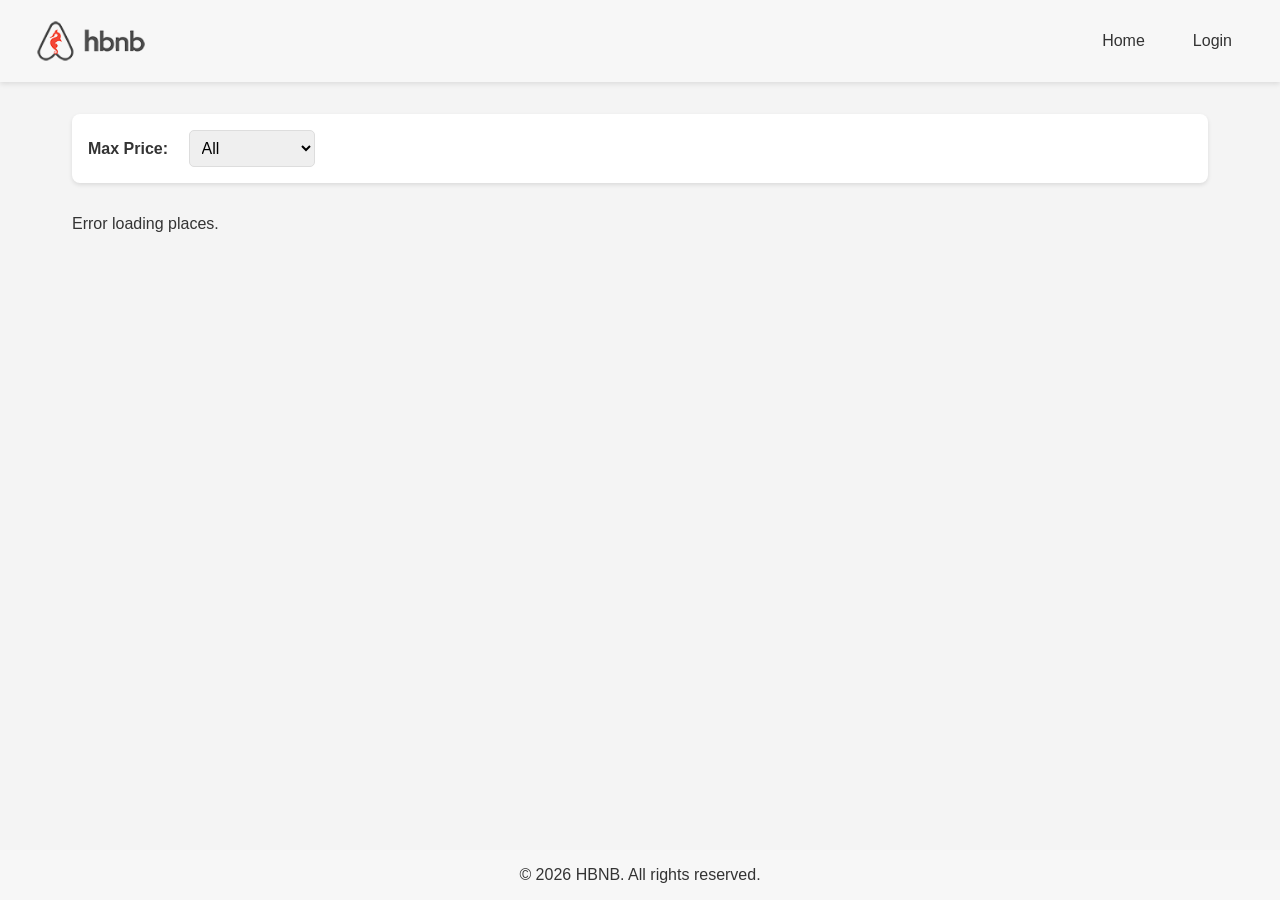
==== commit 7e07fe8e: "Update add_review.html" ====
--- a/Part4/add_review.html
+++ b/Part4/add_review.html
@@ -2,50 +2,57 @@
 <html lang="en">
 <head>
   <meta charset="UTF-8">
+  <meta name="viewport" content="width=device-width, initial-scale=1.0">
   <title>Add Review</title>
   <link rel="stylesheet" href="styles.css">
 </head>
 <body>
 
-<header>
-  <img src="images/logo.png" class="logo" alt="HBnB Logo">
-  <nav>
-    <a href="index.html">Home</a>
-    <a href="#" id="logout-link">Logout</a>
-  </nav>
-</header>
+  <header>
+    <img src="images/logo.png" class="logo" alt="HBnB Logo">
+    <nav>
+      <a href="index.html">Home</a>
+      <a href="login.html" id="login-link">Login</a>
+      <a href="#" id="logout-link" style="display:none;">Logout</a>
+    </nav>
+  </header>
 
-<main>
-  <section class="review-section">
-    <h2>Share Your Experience</h2>
+  <main>
 
-    <form id="review-form">
+    <section id="add-review" class="review-section">
+      <h2>Share Your Experience</h2>
 
-      <label for="rating">Rating</label>
-      <select id="rating" required>
-        <option value="">Choose rating</option>
-        <option value="1">1 ⭐</option>
-        <option value="2">2 ⭐⭐</option>
-        <option value="3">3 ⭐⭐⭐</option>
-        <option value="4">4 ⭐⭐⭐⭐</option>
-        <option value="5">5 ⭐⭐⭐⭐⭐</option>
-      </select>
+      <form id="review-form">
 
-      <label for="review-text">Your Review</label>
-      <textarea id="review-text" required minlength="5"></textarea>
+        <label for="rating">Rating</label>
+        <select id="rating" required>
+          <option value="">Choose rating</option>
+          <option value="1">1 ⭐</option>
+          <option value="2">2 ⭐⭐</option>
+          <option value="3">3 ⭐⭐⭐</option>
+          <option value="4">4 ⭐⭐⭐⭐</option>
+          <option value="5">5 ⭐⭐⭐⭐⭐</option>
+        </select>
 
-      <button type="submit">Submit</button>
+        <label for="review-text">Your Review</label>
+        <textarea
+          id="review-text"
+          required
+          minlength="10"
+          placeholder="Tell us about your stay..."
+        ></textarea>
 
-    </form>
+        <button type="submit">Submit</button>
 
-  </section>
-</main>
+      </form>
+    </section>
 
-<footer>
-  <p>© 2026 HBNB. All rights reserved.</p>
-</footer>
+  </main>
 
-<script src="scripts.js"></script>
+  <footer>
+    <p>© 2026 HBNB. All rights reserved.</p>
+  </footer>
 
+  <script src="scripts.js"></script>
 </body>
 </html>
